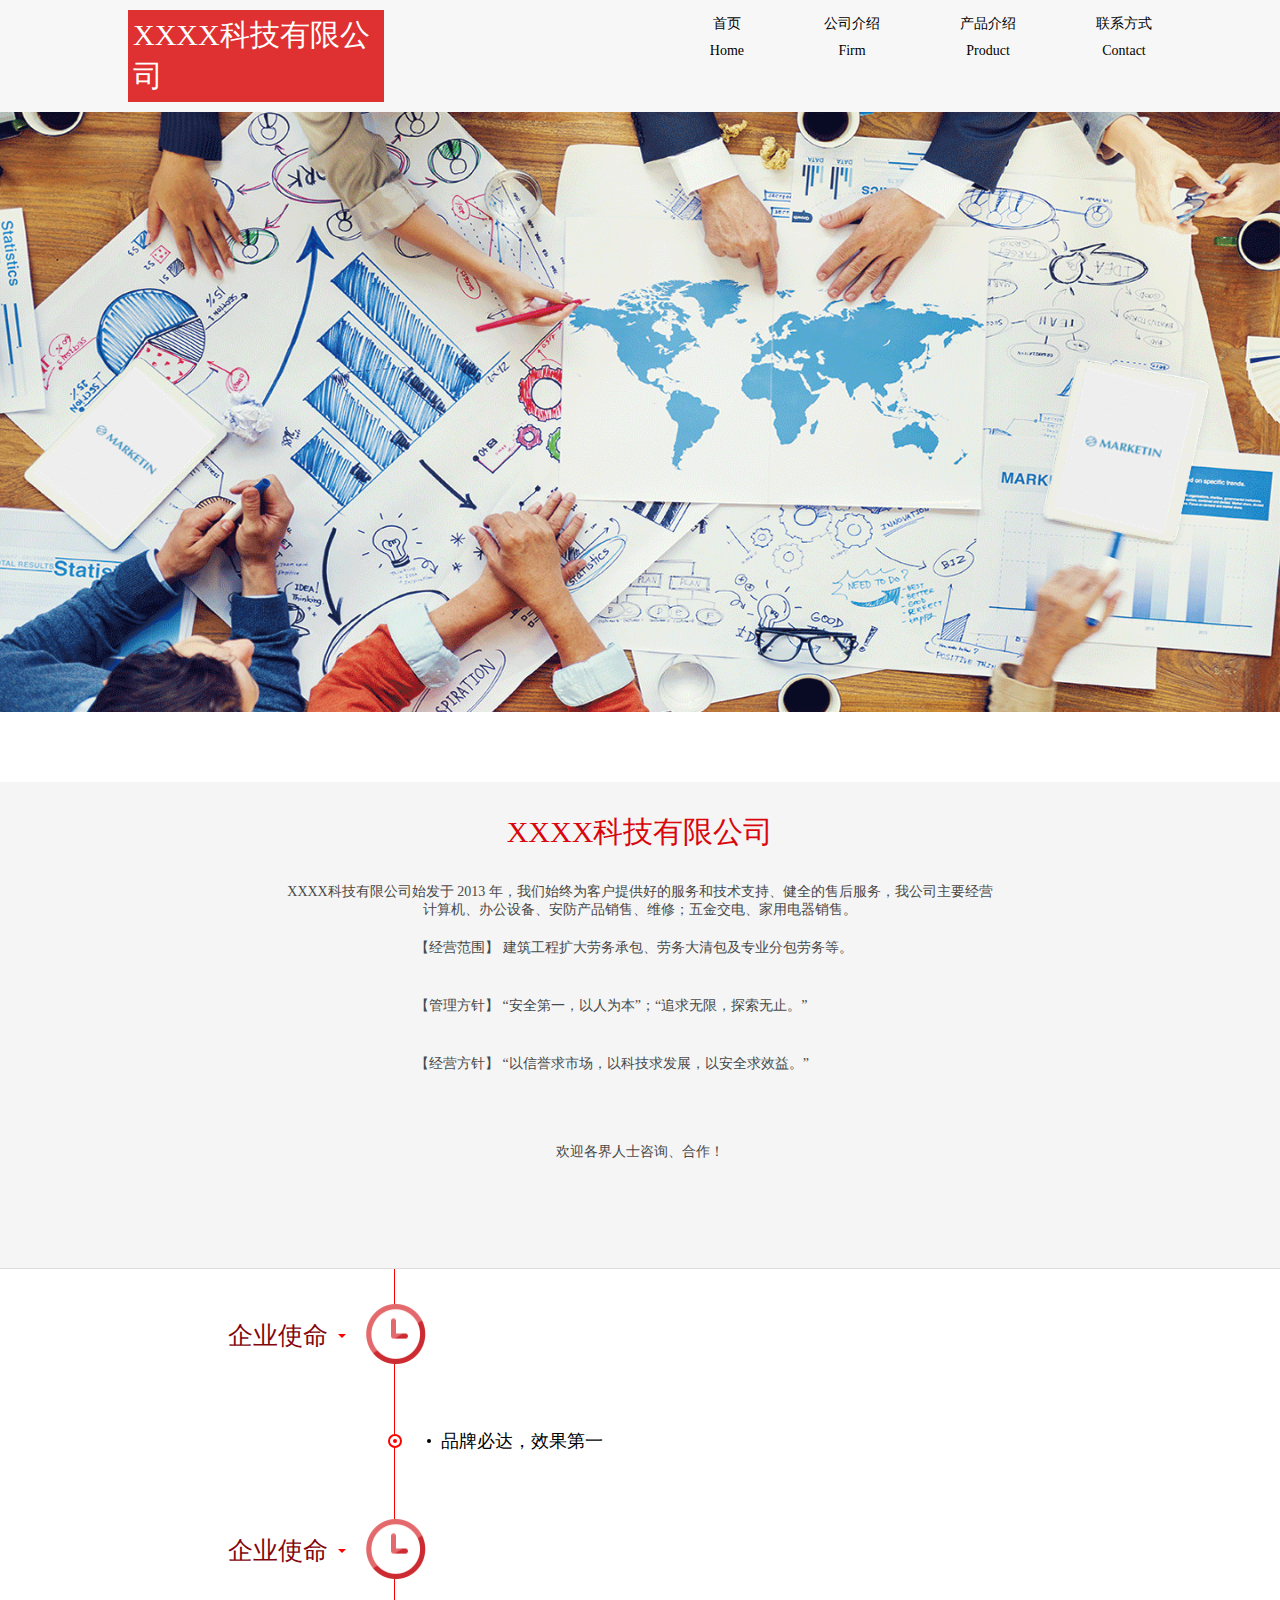
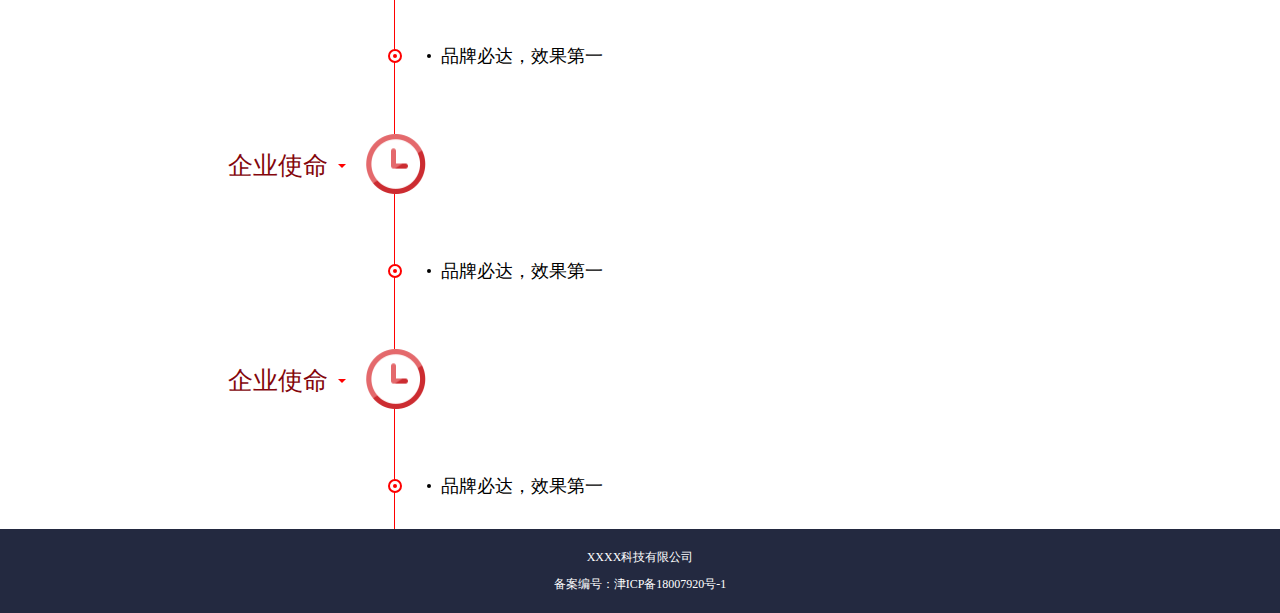
==== firm.html @ 46ccb27b "one" ====
<!DOCTYPE html>
<html lang="en">

<head>
    <meta charset="UTF-8">
    <meta name="viewport" content="width=device-width, initial-scale=1.0">
    <meta http-equiv="X-UA-Compatible" content="ie=edge">
    <title>Document</title>
    <link rel="stylesheet" href="./css/comm.css">
    <link rel="stylesheet" href="./css/firm.css">
    <link rel="stylesheet" href="./css/nav.css">
</head>

<body>
    <div class="nav">
        <div class="wrap flex mean">
            <div class="names">
                <p>XXXX科技有限公司</p>
            </div>
            <ul class="flex">
                <li>
                    <a href="./index.html">首页</a>
                    <p>Home</p>
                </li>
                <li>
                    <a href="./firm.html">公司介绍</a>
                    <p>Firm</p>
                </li>
                <li>
                    <a href="./product .html">产品介绍</a>
                    <p>Product</p>
                </li>
                <li>
                    <a href="./relation.html">联系方式</a>
                    <p>Contact</p>
                </li>
            </ul>
        </div>
    </div>
    <div class="center">
        <img src="./img/banner1.png" alt="">
    </div>
    <div class="smallbox"></div>
    <div class="brief">
        <div class="wrap">
            <h1>XXXX科技有限公司</h1>
            <P>XXXX科技有限公司始发于 2013 年，我们始终为客户提供好的服务和技术支持、健全的售后服务，我公司主要经营计算机、办公设备、安防产品销售、维修；五金交电、家用电器销售。 </P>
            <ul class="run">
                <li><a href="">【经营范围】 建筑工程扩大劳务承包、劳务大清包及专业分包劳务等。</a></li>
                <li><a href="">【管理方针】 “安全第一，以人为本”；“追求无限，探索无止。”</a></li>
                <li><a href="">【经营方针】 “以信誉求市场，以科技求发展，以安全求效益。” </a></li>
            </ul>
            <span>欢迎各界人士咨询、合作！</span>
        </div>
    </div>
    <div class="firms">
        <div class="wrap potion">
            <div class="wire"></div>
            <div class="fun flex">
                <p class="text_firm">企业使命</p>
                <span class="trigon"></span>
                <img src="./img/icon06.gif" alt="">
            </div>
            <div class="brand flex">
                <div class="ball">
                    <div class="dot"></div>
                </div>
                <span></span>
                <p class="text_result">品牌必达，效果第一</p>
            </div>
            <div class="fun flex">
                <p class="text_firm">企业使命</p>
                <span class="trigon"></span>
                <img src="./img/icon06.gif" alt="">
            </div>
            <div class="brand flex">

                <div class="ball">
                    <div class="dot"></div>
                </div>
                <span></span>
                <p class="text_result">品牌必达，效果第一</p>
            </div>
            <div class="fun flex">
                <p class="text_firm">企业使命</p>
                <span class="trigon"></span>
                <img src="./img/icon06.gif" alt="">
            </div>
            <div class="brand flex">
                <div class="ball">
                    <div class="dot"></div>
                </div>
                <span></span>
                <p class="text_result">品牌必达，效果第一</p>
            </div>
            <div class="fun flex">
                <p class="text_firm">企业使命</p>
                <span class="trigon"></span>
                <img src="./img/icon06.gif" alt="">
            </div>
            <div class="brand flex">
                <div class="ball">
                    <div class="dot"></div>
                </div>
                <span></span>
                <p class="text_result">品牌必达，效果第一</p>
            </div>
        </div>
    </div>
    <div class="bottoms">
        <div class="put">
            <p>XXXX科技有限公司</p>
            <span>备案编号：津ICP备18007920号-1</span>
        </div>
    </div>
</body>

</html>
---- css/comm.css ----
*{
    padding: 0;
    margin: 0;
}
html{
    width: 100%;
    height: 100%;
    position: relative;
}
body{
    width: 100%;
    height: 100%;
    font-size: 14px;
    background: #fff;
    font-family: '微软雅黑'
}
ul,ol{
    list-style: none;
}
a{
    color: #000;
    text-decoration: none;
}
.wrap{
    width: 80%;
    margin: 0 auto;
    overflow: hidden;
}
.flex{
    display: flex;
}
---- css/firm.css ----
.center{
    width: 100%;
    height: 600px;
    background: red;
}
.center img{
    width: 100%;
    height: 100%;
}
.smallbox{
    width: 100%;
    height: 70px;
    background: #fff;
}
.brief{
    width: 100%;
    height: 486px;
    background: #f5f5f5;
}
.brief h1{
    font-size: 30px;
    font-weight: 500;
    color:#d9060c;
    padding: 30px;
    
}
.brief{
    text-align: center;
}
.brief p{
    width: 70%;
    margin: 0 auto;
    color: #494949;
}
.run{
    width: 450px;
    margin: 0 auto;
}
.brief ul li{
    text-align: left;
    padding: 20px 0 20px 0;
    
}
.brief ul li a{
    color: #494949;
}
.brief span{
    display: block;
    margin-top: 50px;
    color: #494949;
}
.firms{
    width: 100%;
    /* height: 600px; */
    background: #fff;
    border-top: 1px solid #dcdcdc;
}
.text_firm{
    color: #84060c;
    font-size:25px;
    margin-left: 100px;
    margin-top: 50px;
}
.trigon{
    border-left: 4px solid transparent;
    border-right: 4px solid transparent;
    border-top: 4px solid red;
    display: block;
    margin-top: 65px;
    margin-left: 10px;
}
.fun img{
    width: 60px;
    height: 60px;
    margin-top: 35px;
    margin-left: 20px;
    z-index: 555;
}
.ball{
    width: 10px;
    height: 10px;
    border-radius: 100px;
    border: 2px solid red;
    margin-left: 260px;
    background: #fff;
    z-index: 555;
}
.dot{
    width: 4px;
    height: 4px;
    background: red;
    margin: 3px auto;
    border-radius: 100px;
}
.brand{
    margin-top: 70px;
    height: 50px;
    line-height: 50px;
    z-index: 555;
}
.brand span{
    display: block;
    width: 4px;
    height: 4px;
    background: #000;
    border-radius: 100px;
    margin-top: 5px;
    margin-left: 25px;
}
.text_result{
    font-size: 18px;
    color: #000;
    margin-left: 10px;
    line-height:15px;
    
}
.potion{
    position: relative;
}
.wire{
    width: 1px;
    height:100%;
    background: red;
    position: absolute;
    left:266px; 
}
.bottoms{
    width: 100%;
    background:#232940;
    /* overflow: hidden; */
    padding: 20px 0 20px 0;
    /* margin-top: 20px; */
}
.put{
    text-align: center;
    /* margin-top: 30px; */
}
.put p{
    font-size: 12px;
    color: #fff;
}
.put span{
    display: block;
    font-size: 12px;
    color: #fff;
    margin-top: 10px;
}
---- css/nav.css ----
.nav{
    width: 100%;
    background-color:#f7f7f7;
    padding:10px 0 10px 0;
}
.names{
    width: 25%;
    background: #e03132;
    /* padding: 20px 0 20px 0; */
   
}
.names p{
    font-size: 30px;
    padding: 5px;
    color: #fff;

}
.mean{
    justify-content: space-between;
}
.mean ul li{
    text-align: center;
    padding: 0 40px 0 40px;
    /* background: red;    */
   
}
.mean ul li a{
    display: block;
    margin-top: 5px;
}
.mean ul li p{
    padding: 10px 0 0 0 ;
}
.mean ul li:nth-child(4){
    padding-right: 0;
}
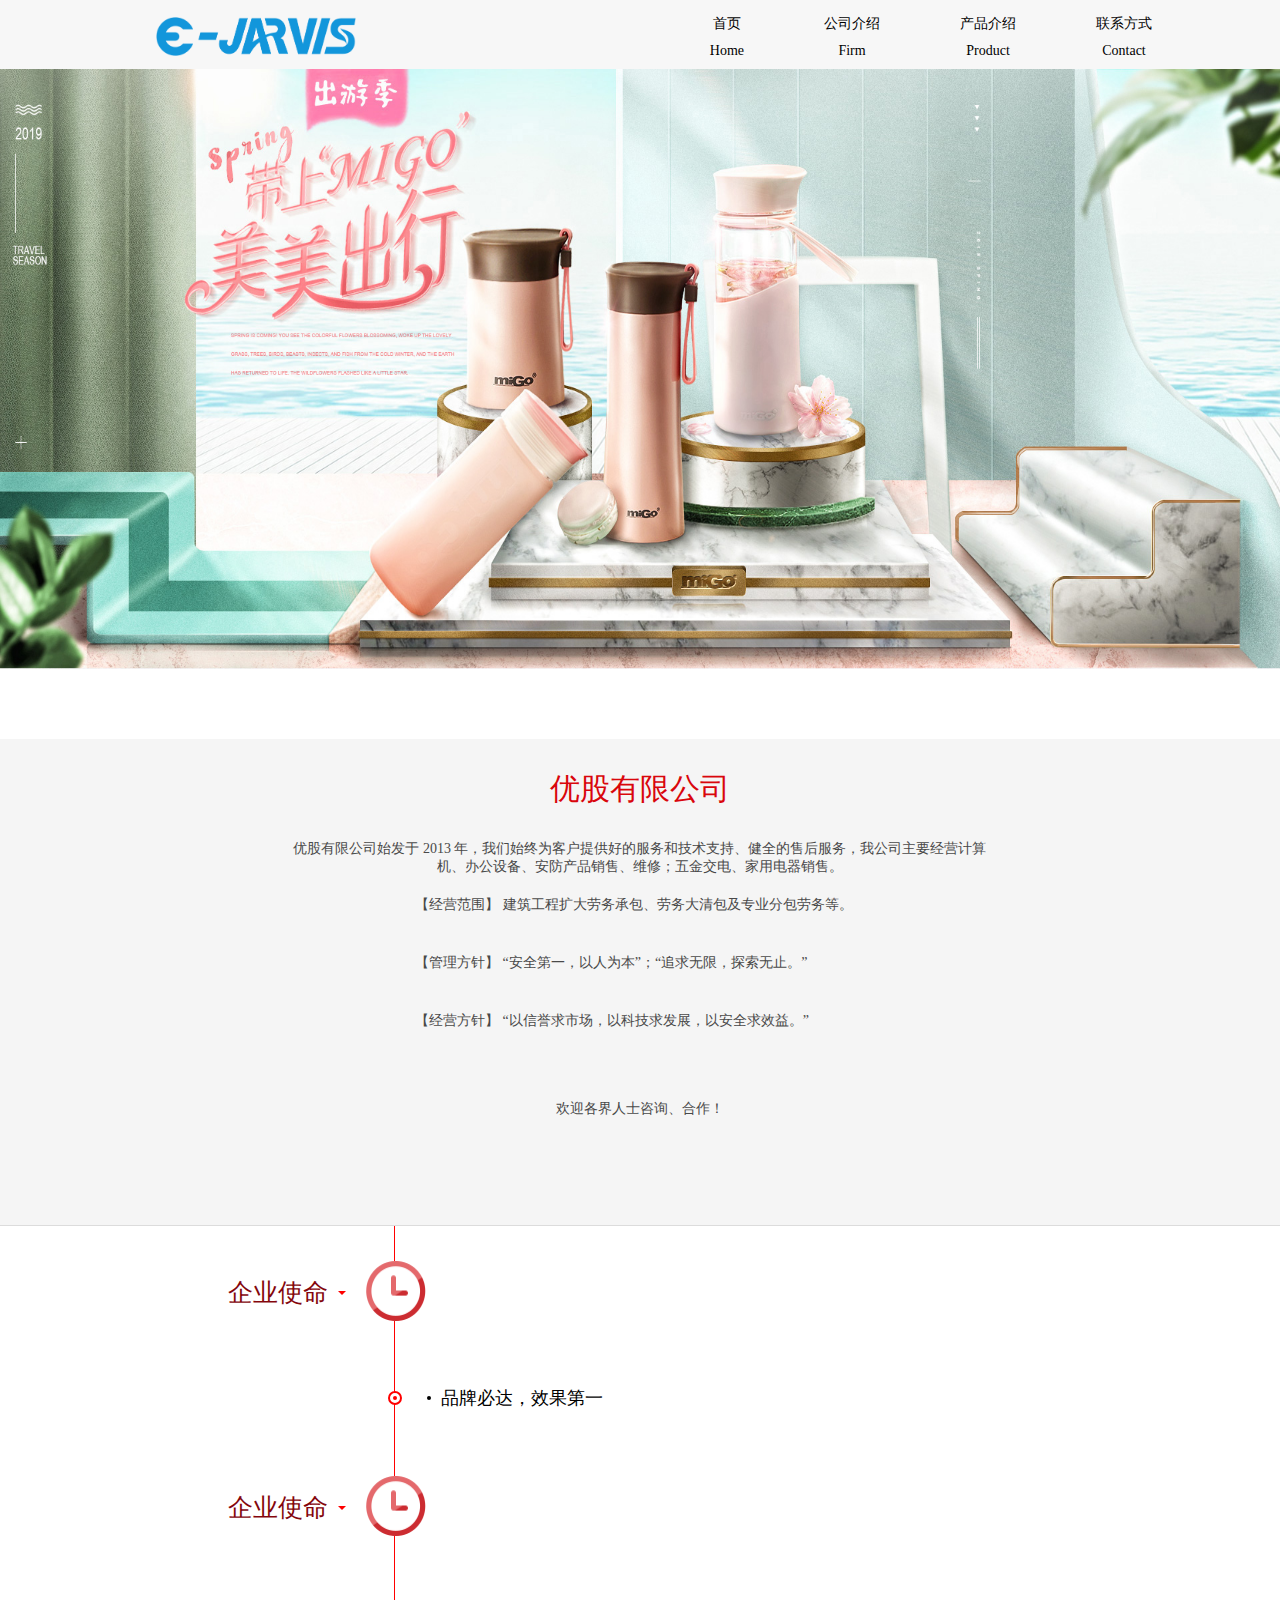
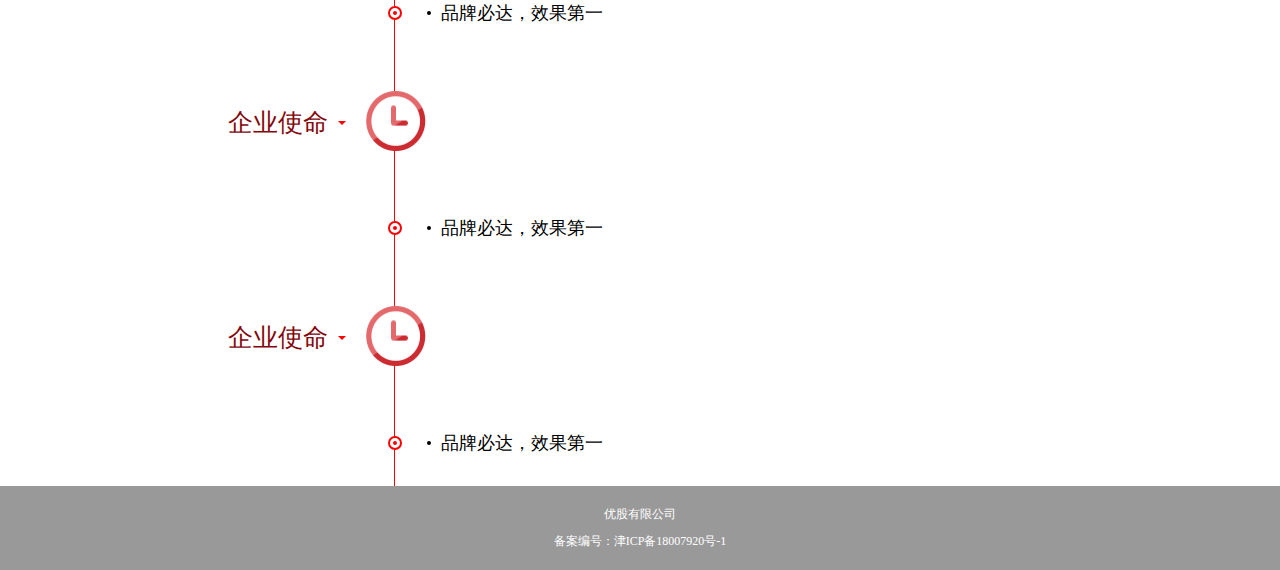
==== commit 6b043ab4: "zed" ====
--- a/firm.html
+++ b/firm.html
@@ -12,39 +12,39 @@
 </head>
 
 <body>
-    <div class="nav">
-        <div class="wrap flex mean">
-            <div class="names">
-                <p>XXXX科技有限公司</p>
+        <div class="nav">
+                <div class="wrap flex mean">
+                    <div class="names">
+                        <img src="./img/logo.png" alt="">
+                    </div>
+                    <ul class="flex">
+                        <li>
+                            <a href="./index.html">首页</a>
+                            <p>Home</p>
+                        </li>
+                        <li>
+                            <a href="./firm.html">公司介绍</a>
+                            <p>Firm</p>
+                        </li>
+                        <li>
+                            <a href="./product .html">产品介绍</a>
+                            <p>Product</p>
+                        </li>
+                        <li>
+                            <a href="./relation.html">联系方式</a>
+                            <p>Contact</p>
+                        </li>
+                    </ul>
+                </div>
             </div>
-            <ul class="flex">
-                <li>
-                    <a href="./index.html">首页</a>
-                    <p>Home</p>
-                </li>
-                <li>
-                    <a href="./firm.html">公司介绍</a>
-                    <p>Firm</p>
-                </li>
-                <li>
-                    <a href="./product .html">产品介绍</a>
-                    <p>Product</p>
-                </li>
-                <li>
-                    <a href="./relation.html">联系方式</a>
-                    <p>Contact</p>
-                </li>
-            </ul>
-        </div>
-    </div>
     <div class="center">
-        <img src="./img/banner1.png" alt="">
+        <img src="./img/O1CN01aKDJ3I1soOplIj3tC_!!2036325813.jpg" alt="">
     </div>
     <div class="smallbox"></div>
     <div class="brief">
         <div class="wrap">
-            <h1>XXXX科技有限公司</h1>
-            <P>XXXX科技有限公司始发于 2013 年，我们始终为客户提供好的服务和技术支持、健全的售后服务，我公司主要经营计算机、办公设备、安防产品销售、维修；五金交电、家用电器销售。 </P>
+            <h1>优股有限公司</h1>
+            <P>优股有限公司始发于 2013 年，我们始终为客户提供好的服务和技术支持、健全的售后服务，我公司主要经营计算机、办公设备、安防产品销售、维修；五金交电、家用电器销售。 </P>
             <ul class="run">
                 <li><a href="">【经营范围】 建筑工程扩大劳务承包、劳务大清包及专业分包劳务等。</a></li>
                 <li><a href="">【管理方针】 “安全第一，以人为本”；“追求无限，探索无止。”</a></li>
@@ -109,7 +109,7 @@
     </div>
     <div class="bottoms">
         <div class="put">
-            <p>XXXX科技有限公司</p>
+            <p>优股有限公司</p>
             <span>备案编号：津ICP备18007920号-1</span>
         </div>
     </div>
--- a/css/comm.css
+++ b/css/comm.css
@@ -12,7 +12,7 @@
     height: 100%;
     font-size: 14px;
     background: #fff;
-    font-family: '微软雅黑'
+    font-family: '微软雅黑';
 }
 ul,ol{
     list-style: none;
--- a/css/firm.css
+++ b/css/firm.css
@@ -1,7 +1,7 @@
 .center{
     width: 100%;
     height: 600px;
-    background: red;
+    /* background: red; */
 }
 .center img{
     width: 100%;
@@ -126,7 +126,7 @@
 }
 .bottoms{
     width: 100%;
-    background:#232940;
+    background:#999999;
     /* overflow: hidden; */
     padding: 20px 0 20px 0;
     /* margin-top: 20px; */
--- a/css/nav.css
+++ b/css/nav.css
@@ -5,9 +5,9 @@
 }
 .names{
     width: 25%;
-    background: #e03132;
+    /* background: #e03132; */
     /* padding: 20px 0 20px 0; */
-   
+    margin-top: 7px;
 }
 .names p{
     font-size: 30px;
@@ -17,6 +17,11 @@
 }
 .mean{
     justify-content: space-between;
+}
+.mean img{
+    display: block;
+    margin: 0 auto;
+    width: 200px;
 }
 .mean ul li{
     text-align: center;
